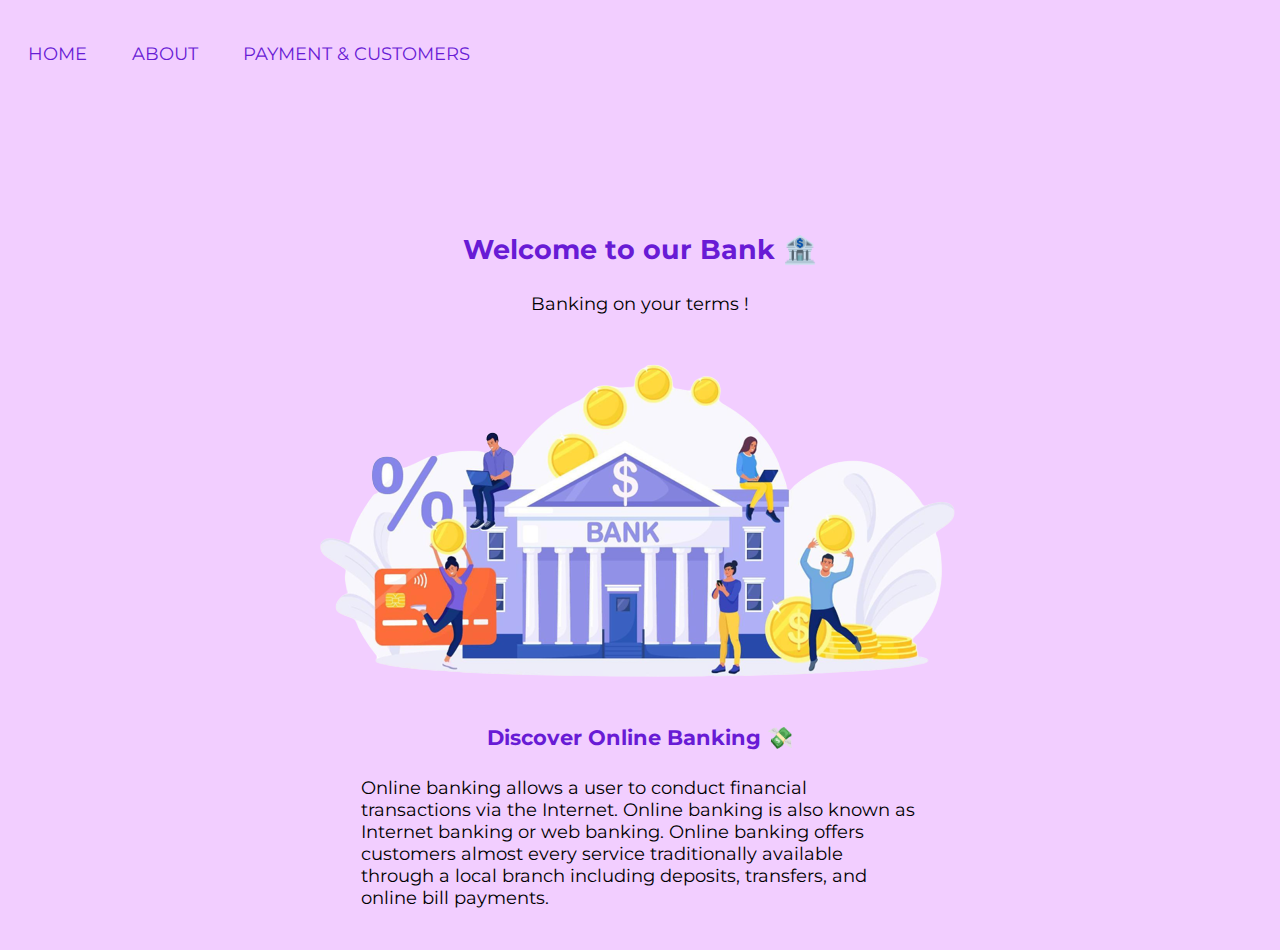
==== index.html @ f47a6179 "Add files via upload" ====
<!DOCTYPE html>
<html lang="en">
<head>
    <meta charset="UTF-8">
    <meta http-equiv="X-UA-Compatible" content="IE=edge">
    <meta name="viewport" content="width=device-width, initial-scale=1.0">
    <link rel="stylesheet" href="./css/nav.css">
    <link rel="stylesheet" href="./css/home.css">
    <title>Banking System</title>
</head>
<body>
    <header>
        <nav class="main-nav">
            <ul class="navlinks">
                <li><a href="./index.html">Home</a></li>
                <li><a href="./about.html">About</a></li>
                <li><a href="./payment.html">Payment & Customers</a></li>
            </ul>
        </nav>
    </header>
    <section>
        <div class="title">
            <h1>
                <span>BASIC</span>
                <span>BANKING</span>
                <span>SYSTEM</span>
            </h1>
        </div>
        <div class="bank-content">
            <div class="box">
                <div class="content">
                    <h2>Welcome to our Bank 🏦</h2>
                    <p>Banking on your terms !</p>
                    <div class="bank-img">
                        <img src="./images/bank.png" alt="bank-image"/>
                    </div>
                    <h3>Discover Online Banking 💸</h3>
                    <p>Online banking allows a user to conduct financial transactions via the Internet. Online banking is also known as Internet banking or web banking. Online banking offers customers almost every service traditionally available through a local branch including deposits, transfers, and online bill payments.</p>
                </div>
            </div>
        </div>
    </section>    
</body>
</html>
---- css/nav.css ----
@import url("https://fonts.googleapis.com/css2?family=Montserrat:wght@500&display=swap");

body {
    font-family: "Montserrat", sans-serif;
    background-color: #f2ceff;
    font-size: 1.8rem;
}

html {
    font-size: 62.5%; /* 10px = 62.5% */
}

.main-nav {
    height: 9rem;
}

.navlinks {
    list-style: none;
    float: left;
    line-height: 9rem;
    margin: 0;
    padding: 0;
}
  
.navlinks li {
    display: inline-block;
    margin: 0.1rem 2rem;
}
  
.navlinks li a {
    color: #681bd5;
    text-decoration: none;
    transition: all 0.3s linear 0s;
    text-transform: uppercase;
}
  
.navlinks li a:hover {
    color: white;
    padding-bottom: 0.7rem;
    border-bottom: 0.2rem solid white;
}

/* Responsive */
@media(max-width : 998px) {
    html {
        font-size: 55%;
    }
}

@media(max-width : 768px) {
    html {
        font-size: 45%;
    }
}
---- css/home.css ----
/* title */

h1 {
    color: #681bd5;
    text-align: center;
    font-size: 4rem;
    transform: scale(0.94);
    animation: scale 3s forwards cubic-bezier(0.5, 1, 0.89, 1);
}

@keyframes scale {
    100% {
        transform: scale(1);
    }
}

span {
    display: inline-block;
    opacity: 0;
    filter: blur(0.4rem);
}
  
span:nth-child(1) {
    animation: fade-in 0.8s 0.1s forwards cubic-bezier(0.11, 0, 0.5, 0);
}
  
span:nth-child(2) {
    animation: fade-in 0.8s 0.2s forwards cubic-bezier(0.11, 0, 0.5, 0);
}
  
span:nth-child(3) {
    animation: fade-in 0.8s 0.3s forwards cubic-bezier(0.11, 0, 0.5, 0);
}

@keyframes fade-in {
    100% {
        opacity: 1;
        filter: blur(0);
    }
}

/* container */

.bank-content {
    display: flex;
    flex-direction: row;
    flex-wrap: wrap;
    justify-content: space-evenly;
    align-items: center;
    align-content: space-around;
}

.box {
    display: flex;
    justify-content: center;
}

.content {
    width: 45%;
    float: left;
    padding: 1rem;
}

.bank-img ,h2,h3,p{
    display: flex;
    justify-content: center;
}

h2 , h3 {
    color: #681bd5;
}

p {
    padding: 0.5rem;
    color: rgba(rgb(7, 43, 59), green, blue, alpha);
}
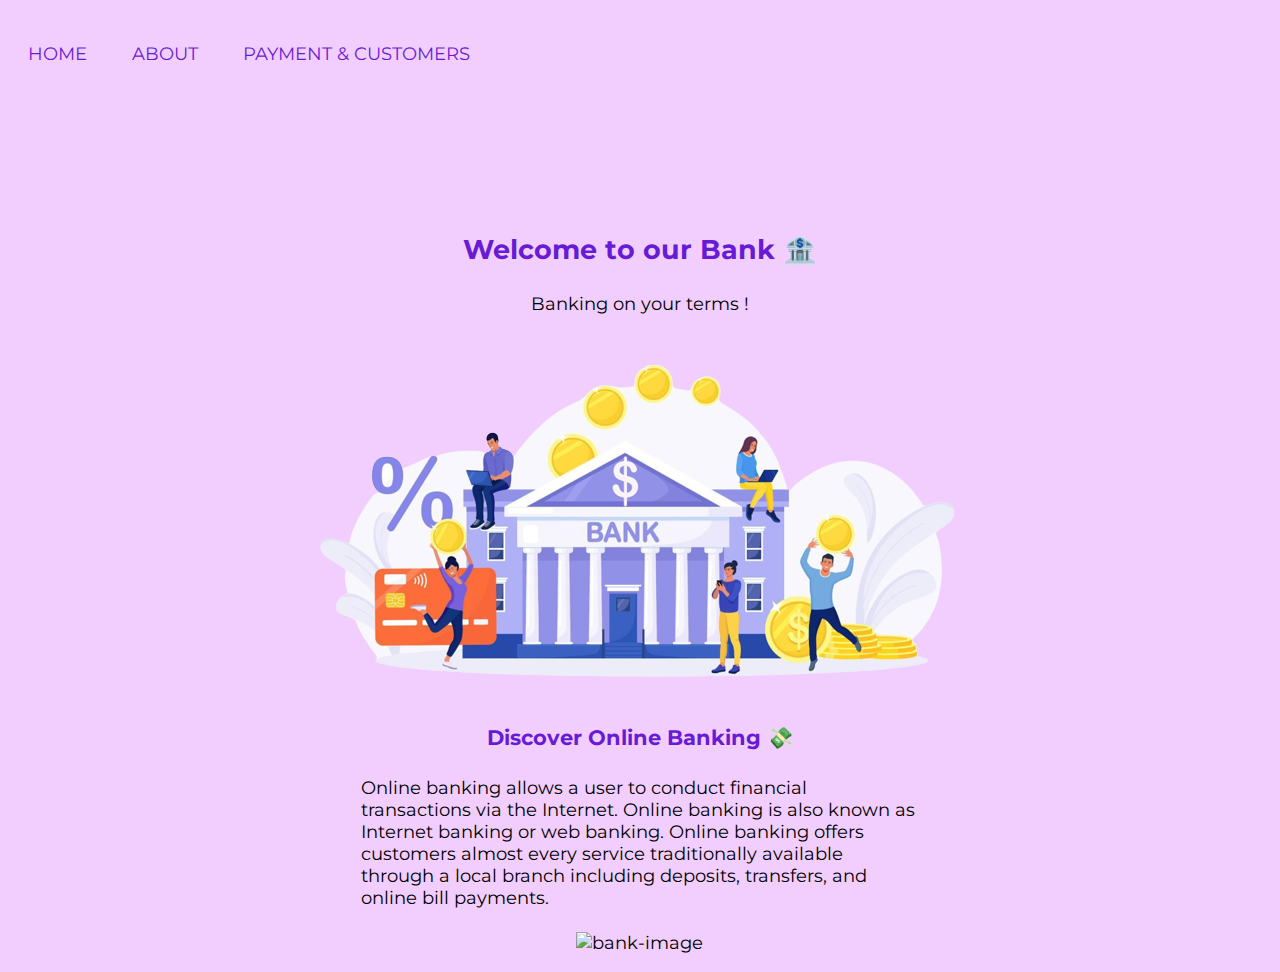
==== commit ec86c572: "Update index.html" ====
--- a/index.html
+++ b/index.html
@@ -36,9 +36,12 @@
                     </div>
                     <h3>Discover Online Banking 💸</h3>
                     <p>Online banking allows a user to conduct financial transactions via the Internet. Online banking is also known as Internet banking or web banking. Online banking offers customers almost every service traditionally available through a local branch including deposits, transfers, and online bill payments.</p>
+                    <div class="bank-img">
+                        <img src="./images/banking.png" alt="bank-image"/>
+                    </div>
                 </div>
             </div>
         </div>
     </section>    
 </body>
-</html>+</html>
